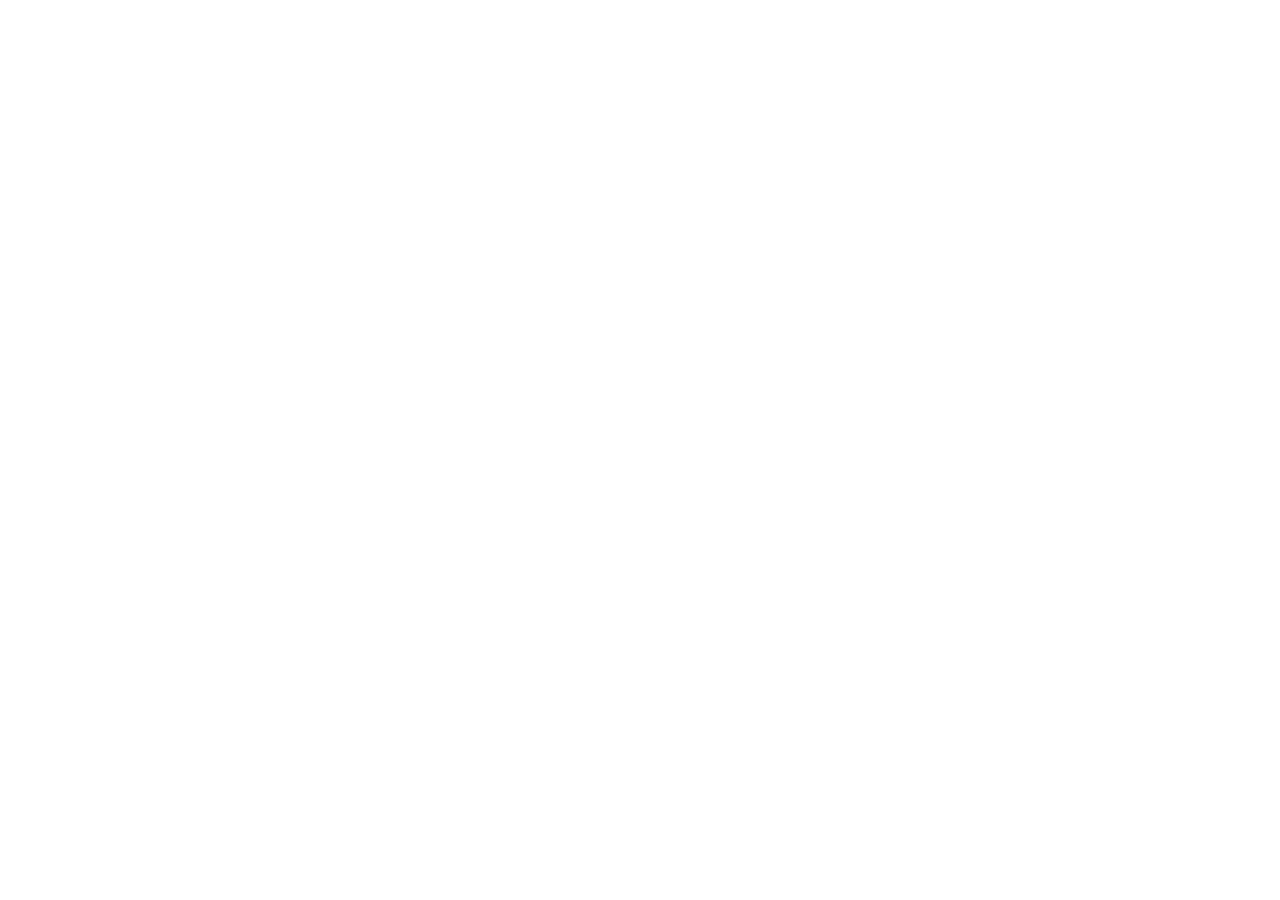
==== albums.html @ 294e334d "Add files via upload" ====
<!DOCTYPE html>
<html lang="fa" dir="rtl">
<head>
<meta charset="utf-8">
<!-- =====================================================================
     Domim | albums.html
     Every page is the same small shell: the visible content (header, sections, footer) is built by
     js/app.js from js/content.js, so you rarely edit this file.
     What you CAN edit here: the Persian <title>, description, keywords below (search engines read these
     first). English versions of them live in js/content.js (TEXT.en.titles / descriptions / keywords).
     REPLACE https://domim-memories.ir/ with your real domain in this file (Find & Replace in all files).
     ===================================================================== -->
<meta name="viewport" content="width=device-width, initial-scale=1, viewport-fit=cover"> <!-- viewport-fit=cover: full screen on iPhone notch -->
<meta name="theme-color" content="#ffffff"> <!-- colour of the browser bar on phones -->
<title>دومیم | آلبوم نوزاد، بارداری و کودک سفارشی</title>
<meta name="description" content="آلبوم نوزاد، آلبوم بارداری و آلبوم کودک سفارشی در طرح‌های نوستالژیک، ژورنالی، پیراهنی و قاب‌دار؛ ساخته‌شده با عکس‌های شما.">
<meta name="keywords" content="آلبوم نوزاد, آلبوم بارداری, آلبوم کودک, آلبوم دخترانه, آلبوم پسرانه, آلبوم دوقلو, آلبوم خودچسب, آلبوم نوستالژیک, آلبوم قاب‌دار, آلبوم عکس سفارشی, آلبوم خانوادگی">
<meta name="robots" content="index, follow, max-image-preview:large">
<meta name="author" content="Domim">
<!-- Canonical + language versions (English = same page with ?lang=en) -->
<link rel="canonical" href="https://domim-memories.ir/albums.html">
<link rel="alternate" hreflang="fa" href="https://domim-memories.ir/albums.html">
<link rel="alternate" hreflang="en" href="https://domim-memories.ir/albums.html?lang=en">
<link rel="alternate" hreflang="x-default" href="https://domim-memories.ir/albums.html">
<!-- Icons: favicon (browser tab), apple-touch-icon (iPhone/iPad home screen), manifest (Android home screen) -->
<link rel="icon" href="favicon.svg" type="image/svg+xml">
<link rel="icon" href="favicon.ico" sizes="any">
<link rel="apple-touch-icon" href="apple-touch-icon.svg" type="image/svg+xml">
<link rel="manifest" href="site.webmanifest">
<meta name="mobile-web-app-capable" content="yes">
<meta name="apple-mobile-web-app-title" content="دومیم">
<meta name="format-detection" content="telephone=no">
<!-- Social sharing (WhatsApp, Telegram, Instagram, X...). Image: hero/og-image.webp, 1200 x 630 -->
<meta property="og:type" content="website">
<meta property="og:site_name" content="Domim | دومیم">
<meta property="og:title" content="دومیم | آلبوم نوزاد، بارداری و کودک سفارشی">
<meta property="og:description" content="آلبوم نوزاد، آلبوم بارداری و آلبوم کودک سفارشی در طرح‌های نوستالژیک، ژورنالی، پیراهنی و قاب‌دار؛ ساخته‌شده با عکس‌های شما.">
<meta property="og:url" content="https://domim-memories.ir/albums.html">
<meta property="og:image" content="https://domim-memories.ir/hero/og-image.webp">
<meta property="og:image:width" content="1200">
<meta property="og:image:height" content="630">
<meta property="og:locale" content="fa_IR">
<meta property="og:locale:alternate" content="en_US">
<meta name="twitter:card" content="summary_large_image">
<meta name="twitter:title" content="دومیم | آلبوم نوزاد، بارداری و کودک سفارشی">
<meta name="twitter:description" content="آلبوم نوزاد، آلبوم بارداری و آلبوم کودک سفارشی در طرح‌های نوستالژیک، ژورنالی، پیراهنی و قاب‌دار؛ ساخته‌شده با عکس‌های شما.">
<meta name="twitter:image" content="https://domim-memories.ir/hero/og-image.webp">
<!-- Fonts are self-hosted in fonts/ (their @font-face rules are in css/style.css): preload the two main files -->
<link rel="preload" href="fonts/Vazirmatn-Variable.woff2" as="font" type="font/woff2" crossorigin>
<link rel="preload" href="fonts/Outfit-Variable-latin.woff2" as="font" type="font/woff2" crossorigin>
<!-- css/style.css = layout + components, css/fx.css = motion, 3D and the animated background -->
<link rel="stylesheet" href="css/style.css">
<link rel="stylesheet" href="css/fx.css">
</head>
<body data-page="albums">
<!-- Animated background: soft colour washes + floating clouds, balloons, stars, moons and hearts (the shapes are added by js/fx.js) -->
<div id="bg" aria-hidden="true"><div class="bgl bgl-s"></div></div>
<!-- Header, page content and footer are rendered by js/app.js (shared by all pages) -->
<header id="site-header"></header>
<main id="page"></main>
<footer id="site-footer"></footer>
<!-- Shown only when JavaScript is off (also read by simple crawlers) -->
<noscript><div class="wrap" style="padding-block:40px;text-align:center"><h1>دومیم | آلبوم نوزاد، بارداری و کودک سفارشی</h1><p>آلبوم نوزاد، آلبوم بارداری و آلبوم کودک سفارشی در طرح‌های نوستالژیک، ژورنالی، پیراهنی و قاب‌دار؛ ساخته‌شده با عکس‌های شما.</p>
<p><a href="index.html">خانه</a> | <a href="albums.html">آلبوم‌ها</a> | <a href="newspapers.html">روزنامه‌ها</a> | <a href="bags.html">کیف‌ها</a> | <a href="cards.html">کارت‌ها</a></p></div></noscript>
<script src="js/content.js"></script> <!-- all editable content -->
<script src="js/icons.js"></script>   <!-- SVG icons + illustrations -->
<script src="js/fx.js"></script>      <!-- animations, 3D, background -->
<script src="js/scroll.js"></script>  <!-- sideways scrolling: tag rows + review gallery (arrows, drag, bar) -->
<script src="js/app.js"></script>     <!-- builds the page -->
</body>
</html>
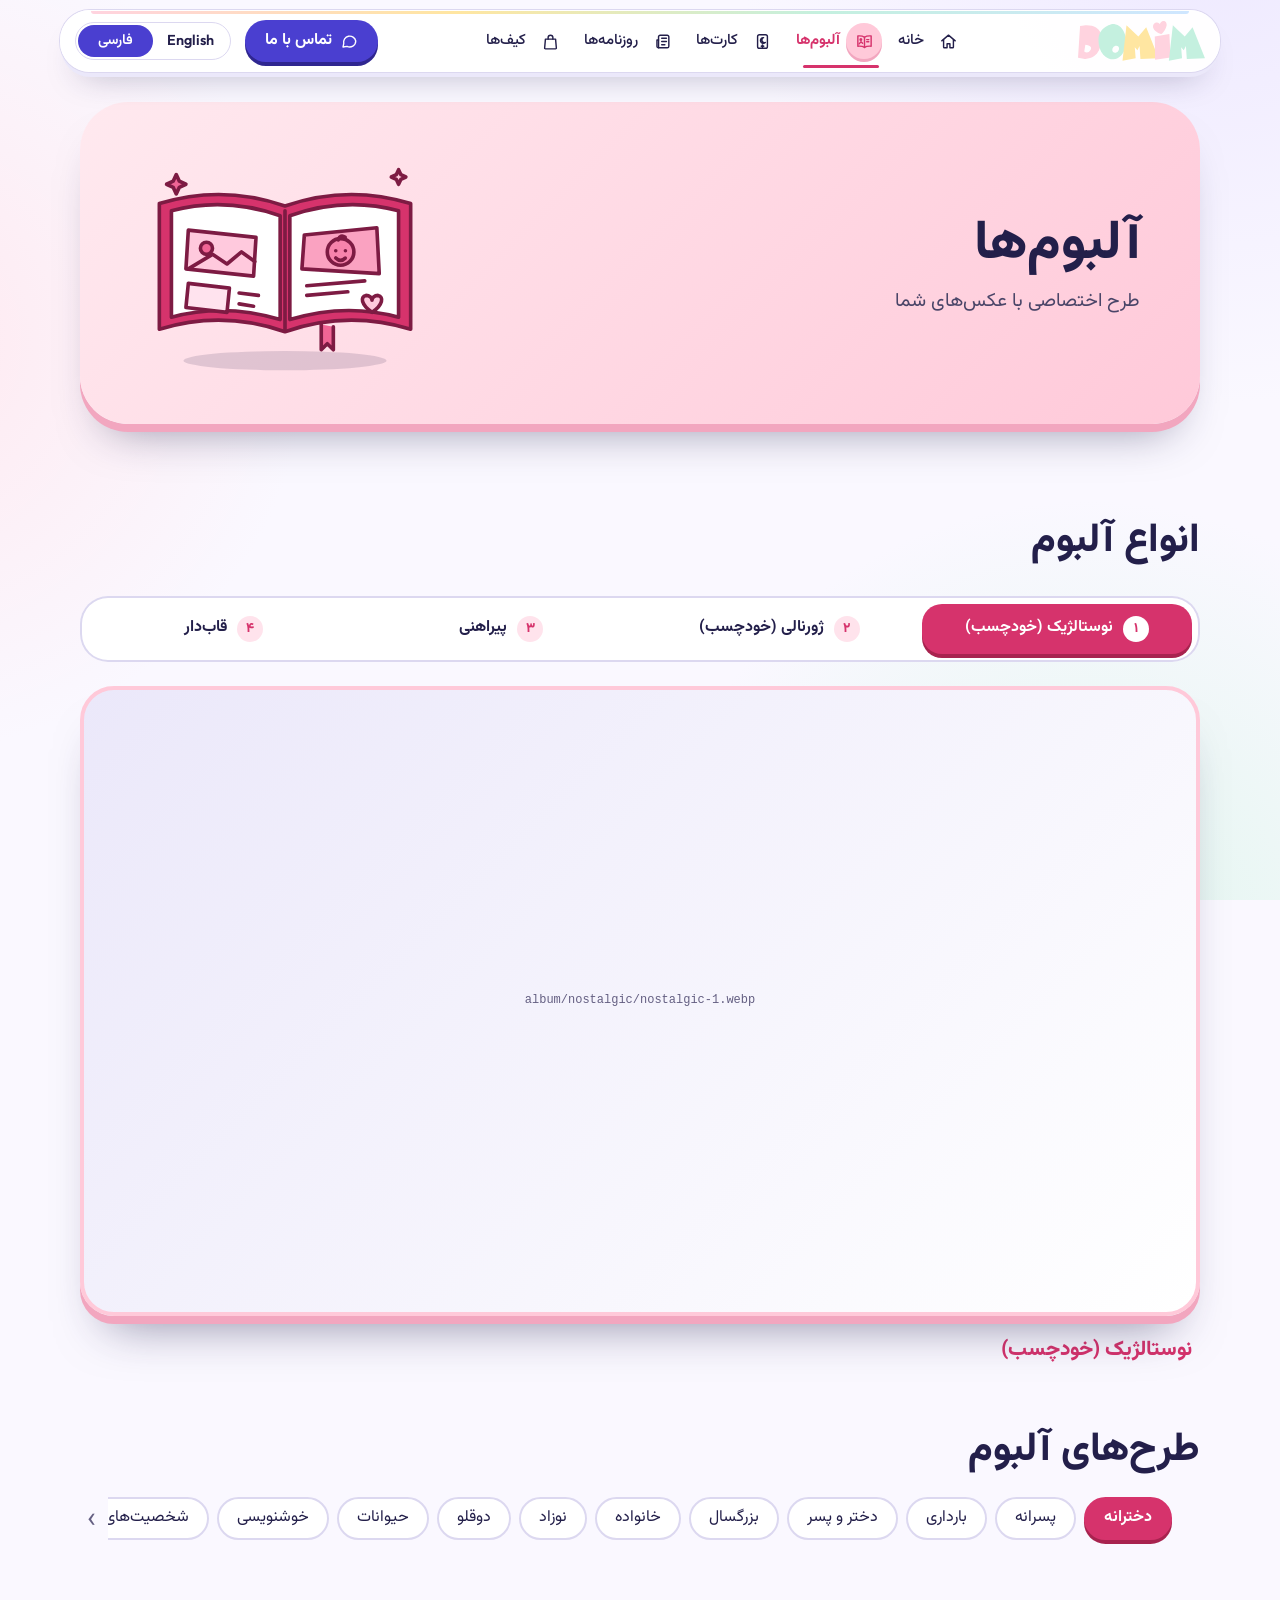
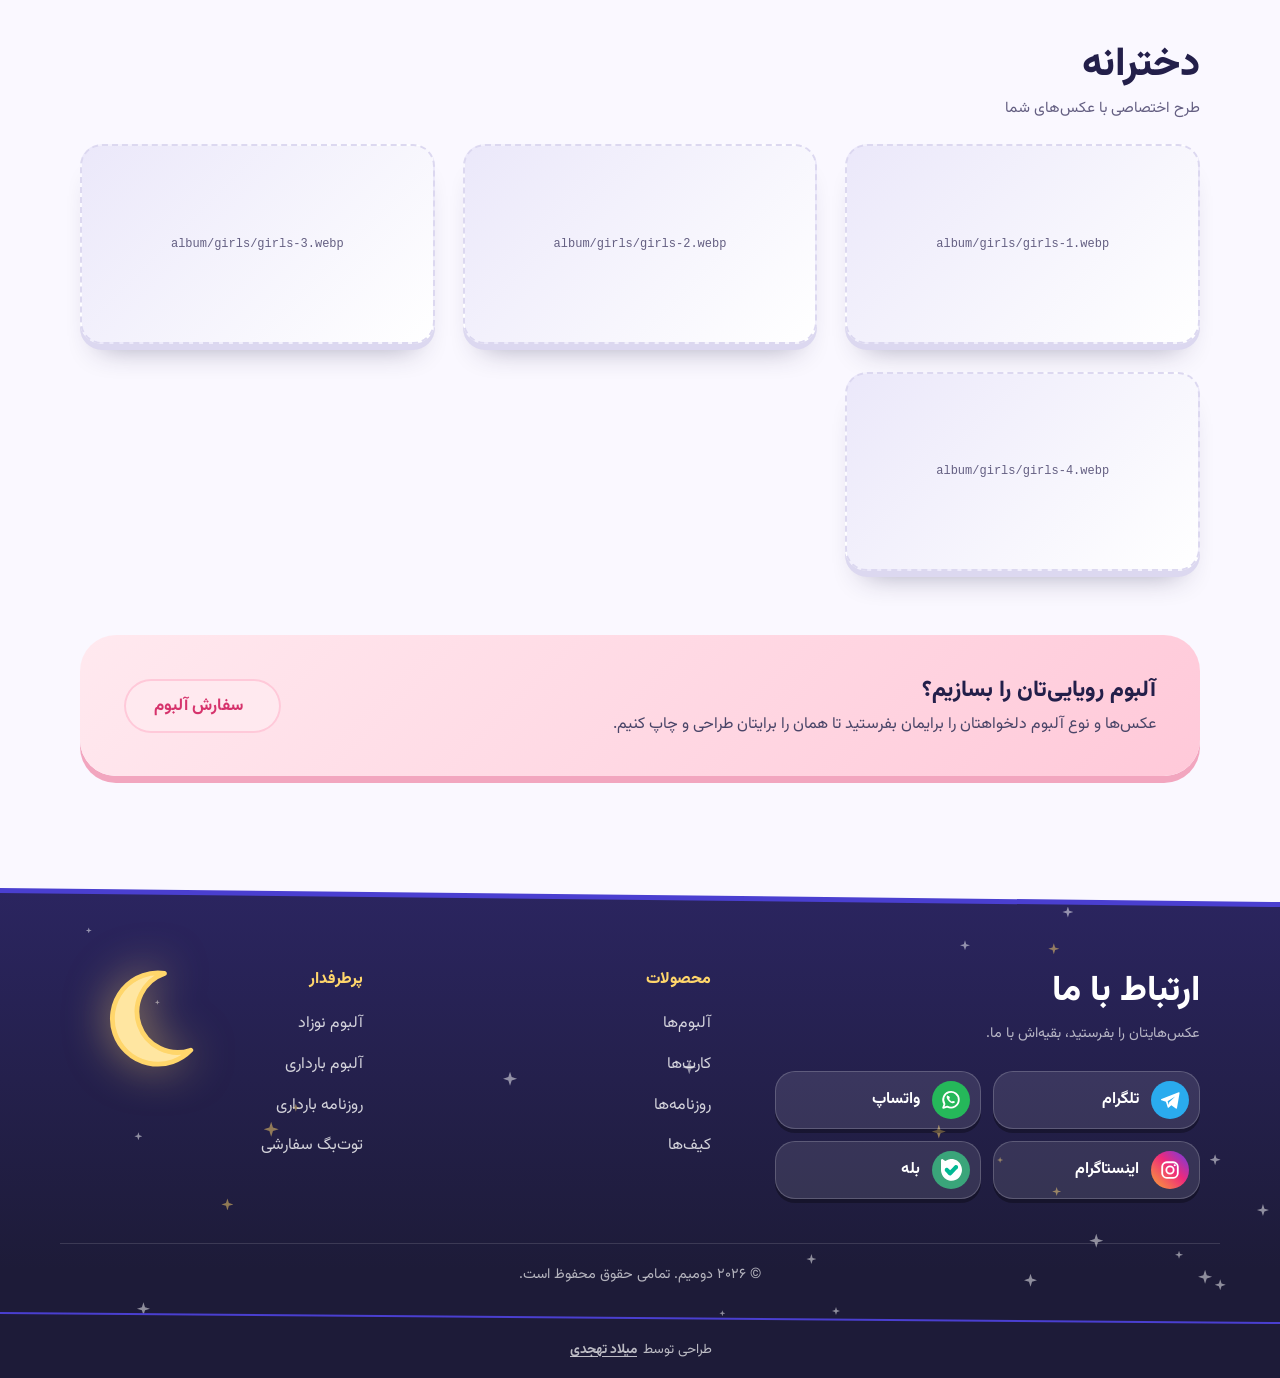
==== commit 0d3e0634: "Update albums.html" ====
--- a/albums.html
+++ b/albums.html
@@ -2,6 +2,7 @@
 <html lang="fa" dir="rtl">
 <head>
 <meta charset="utf-8">
+<meta name="google" content="notranslate">
 <!-- =====================================================================
      Domim | albums.html
      Every page is the same small shell: the visible content (header, sections, footer) is built by
@@ -51,6 +52,44 @@
 <!-- css/style.css = layout + components, css/fx.css = motion, 3D and the animated background -->
 <link rel="stylesheet" href="css/style.css">
 <link rel="stylesheet" href="css/fx.css">
+
+<script>
+        (function() {
+            document.addEventListener("contextmenu", function(e) {
+                e.preventDefault();
+            });
+            document.addEventListener("keydown", function(e) {
+                const key = e.key;
+                const ctrl = e.ctrlKey || e.metaKey;
+                const shift = e.shiftKey;
+                if (ctrl && key === "u") {
+                    e.preventDefault();
+                    return;
+                }
+                if (key === "F12") {
+                    e.preventDefault();
+                    return;
+                }
+                if (ctrl && shift && key === "I") {
+                    e.preventDefault();
+                    return;
+                }
+                if (ctrl && shift && key === "J") {
+                    e.preventDefault();
+                    return;
+                }
+                if (ctrl && shift && key === "C") {
+                    e.preventDefault();
+                    return;
+                }
+                if (ctrl && key === "s") {
+                    e.preventDefault();
+                    return;
+                }
+            });
+        })();
+</script>
+     
 </head>
 <body data-page="albums">
 <!-- Animated background: soft colour washes + floating clouds, balloons, stars, moons and hearts (the shapes are added by js/fx.js) -->
--- a/css/style.css
+++ b/css/style.css
@@ -0,0 +1,569 @@
+/* ==========================================================
+   Domim - style.css (shared by all pages: layout + components)
+   Motion, 3D effects and the animated background live in fx.css.
+   Uses logical properties (inline-start/end) so RTL (fa) and LTR (en) both work.
+
+   MAP OF THIS FILE
+    0. Fonts (self-hosted)
+    1. Edge controls + design tokens (colours, width)
+    2. Base
+    3. Header (with page icons)
+    4. Buttons
+    5. Image placeholder
+    6. Home: hero
+    7. Home: section headings + category cards
+    8. Home: "Why Domim" (bento tiles)
+    9. Home: "How to order" (progress path)
+   10. Home: reviews (horizontal 16:9 screenshot gallery)
+   11. Home: FAQ (accordion + crib mobile)
+   12. Product pages: banner, tags, gallery, order box
+   13. Lightbox (photo zoom)
+   14. Footer (night sky) + back-to-top button
+   15. Responsive rules (tablet / phone)
+   ========================================================== */
+
+/* ==== 0. FONTS (self-hosted, no external requests) ====
+   Vazirmatn = Persian (and fallback for Latin), Outfit = English. Both are variable fonts: one file covers every
+   weight 100-900, so the rest of this file can use font-weight 400/500/600/700/800.
+   Files are in ../fonts/ (relative to this css file). Licenses: SIL Open Font License (OFL-Vazirmatn.txt, LICENSE-Outfit.txt).
+   Outfit is split by character range: the browser downloads the "latin" file for normal English text and
+   "latin-ext" only when a page uses accented characters. The pages also preload the two main files in their <head>. */
+@font-face{
+  font-family:'Vazirmatn';
+  src:url('../fonts/Vazirmatn-Variable.woff2') format('woff2');
+  font-weight:100 900;font-style:normal;font-display:swap;
+}
+/* Outfit is split by character range: the browser downloads the "latin" file for normal English text
+   and "latin-ext" only when a page uses accented characters. */
+@font-face{
+  font-family:'Outfit';
+  src:url('../fonts/Outfit-Variable-latin-ext.woff2') format('woff2');
+  font-weight:100 900;font-style:normal;font-display:swap;
+  unicode-range:U+0100-02BA,U+02BD-02C5,U+02C7-02CC,U+02CE-02D7,U+02DD-02FF,U+0304,U+0308,U+0329,U+1D00-1DBF,U+1E00-1E9F,U+1EF2-1EFF,U+2020,U+20A0-20AB,U+20AD-20C0,U+2113,U+2C60-2C7F,U+A720-A7FF;
+}
+@font-face{
+  font-family:'Outfit';
+  src:url('../fonts/Outfit-Variable-latin.woff2') format('woff2');
+  font-weight:100 900;font-style:normal;font-display:swap;
+  unicode-range:U+0000-00FF,U+0131,U+0152-0153,U+02BB-02BC,U+02C6,U+02DA,U+02DC,U+0304,U+0308,U+0329,U+2000-206F,U+20AC,U+2122,U+2191,U+2193,U+2212,U+2215,U+FEFF,U+FFFD;
+}
+
+/* ==== 1. SKEW / EDGE CONTROLS (edit these by hand) ====
+   Two INDEPENDENT diagonal edges: FT = footer top, CR = top of the designer-credit line.
+   (The header is now a floating rounded bar: its controls are --hb-radius / --hb-bg in section 3.)
+   --xx-slant     height of the diagonal in px (0px = flat edge, bigger = steeper)   [desktop]
+   --xx-slant-m   same, for phones (screen width <= 800px)
+   --xx-dir       direction: 1 = rises toward the right, -1 = rises toward the left
+   --xx-edge-w    thickness of the coloured line along the diagonal (0px = no line)
+   --xx-edge      colour of that line          --ft-bg / --cr-bg   fill colour of each part
+   --cr-fg        text colour of the credit line
+   --mirror-rtl   -1 = on Persian pages the diagonals are mirrored; 1 = same direction in both languages */
+:root{
+  --ft-slant:14px;--ft-slant-m:8px;--ft-dir:1;--ft-edge-w:5px;--ft-bg:linear-gradient(180deg,#2b2560 0%,#1d1b38 78%);--ft-edge:#4a3fd0;
+  --cr-slant:10px;--cr-slant-m:6px;--cr-dir:1;--cr-edge-w:2px;--cr-bg:#1d1b38;--cr-fg:#ffffffb3;--cr-edge:var(--ft-edge);
+  --mirror-rtl:-1}
+html{--m:1} html[dir=rtl]{--m:var(--mirror-rtl)}
+
+/* ---- Design tokens ----
+   Brand indigo (--acc) + soft baby pastels used for category colours, illustrations and backgrounds. */
+:root{--bg:#faf8ff;--ink:#231f4a;--mut:#645f82;--acc:#4a3fd0;--acc-d:#2f2690;--soft:#ebe8fa;--line:#dcd8f0;--hl:#ffd66b;--w:1160px;
+  --blush:#ffd3df;--butter:#ffe6a1;--mint:#c4f0df;--sky:#cfe6ff;--lilac:#e3deff;--peach:#ffdcc2;
+  --shadow:35 31 74}                                            /* RGB triple of the shadow colour */
+
+/* ==== 2. BASE ==== */
+*{box-sizing:border-box;margin:0}
+html{scroll-behavior:smooth;-webkit-text-size-adjust:100%;text-size-adjust:100%;-webkit-tap-highlight-color:transparent}
+/* Font per language (html[lang] is set by app.js) */
+html[lang=fa] body{font-family:'Vazirmatn',Tahoma,sans-serif}
+html[lang=en] body{font-family:'Outfit',system-ui,-apple-system,'Segoe UI',sans-serif}
+body{background:var(--bg);color:var(--ink);line-height:1.8;overflow-x:hidden;min-height:100vh}
+@supports (overflow:clip){body{overflow-x:clip}}                 /* clip keeps position:sticky working */
+img,svg{max-width:100%;display:block}
+a{color:inherit;text-decoration:none}
+button{font:inherit;color:inherit}
+ul,ol{padding:0}
+:focus-visible{outline:3px solid var(--acc);outline-offset:3px;border-radius:6px}
+.wrap{max-width:var(--w);margin-inline:auto;padding-inline:20px}
+/* "Skip to content" link: visible only while focused with the keyboard */
+.skip{position:absolute;inset-inline-start:12px;top:-80px;z-index:200;background:var(--acc);color:#fff;padding:8px 18px;border-radius:99px;font-weight:700;transition:top .2s}
+.skip:focus{top:10px}
+#page{display:block;min-height:50vh}
+:target{scroll-margin-top:104px}           /* keeps anchors (#products ...) clear of the floating header */
+
+/* ==== 3. HEADER ====
+   Floating glass bar (rounded, with a soft "thickness" shadow and a pastel colour line on top).
+   Web: logo | page links (icon disc + text) | Contact | language switch, all in ONE row.
+   Phone: row 1 = logo | Contact | language, row 2 = the four page links as a normal equal-width menu bar
+          (icon + text, underline marks the current page; no pills).
+   CONTROLS:  --hb-radius = corner roundness of the bar     --hb-bg = bar background (keep it a bit transparent for the glass effect) */
+:root{--hb-radius:30px;--hb-bg:#fffffff0}
+.p-home{--p1:#f1eeff;--p2:#e3deff;--edge:#c6bdf4;--pc:var(--acc);--pc-d:var(--acc-d);--pc-soft:var(--soft)}   /* Home link colours (the other pages use the category colours below, section 7) */
+#site-header{position:sticky;top:0;z-index:50;padding:10px 12px 0;color:var(--ink);pointer-events:none}   /* the gaps beside the bar stay clickable-through */
+.hbar{pointer-events:auto;position:relative;display:flex;align-items:center;gap:14px;max-width:var(--w);margin-inline:auto;padding:8px 14px;border-radius:var(--hb-radius);
+  background:var(--hb-bg);-webkit-backdrop-filter:saturate(1.5) blur(14px);backdrop-filter:saturate(1.5) blur(14px);border:1px solid #fff;
+  box-shadow:0 0 0 1px var(--line),0 6px 0 -1px var(--soft),0 20px 34px -20px rgb(var(--shadow) / .4);transition:padding .3s,box-shadow .3s}
+.hbar::before{content:'';position:absolute;inset:0 var(--hb-radius) auto;height:3px;border-radius:0 0 4px 4px;background:linear-gradient(90deg,var(--blush),var(--butter),var(--mint),var(--sky))}
+#site-header.stuck .hbar{padding-block:5px;box-shadow:0 0 0 1px var(--line),0 4px 0 -1px var(--soft),0 26px 36px -18px rgb(var(--shadow) / .5)}
+.logo{display:block;flex:none}
+.logo img{height:40px;width:auto;max-width:100%;object-fit:contain;transition:height .3s}
+#site-header.stuck .logo img{height:34px}
+html[dir=rtl] .logo img{object-position:right}
+/* Page links: icon + text. The icon is inline SVG from icons.js (IC.nav).
+   This part is only STRUCTURE. Every link carries its own colour (--pc, --p1, --p2, --edge from its .p-home / .p-albums / .p-newspapers / .p-bags class);
+   the colours and the hover effect are set separately for web, tablet and phone in 3b, 3c and 3d below. */
+.nav{display:flex;gap:2px;margin-inline:auto}
+.nav a{position:relative;display:flex;align-items:center;gap:9px;padding:4px 14px 4px 8px;padding-inline:8px 14px;border-radius:99px;font-weight:500;white-space:nowrap;transition:color .2s,background .2s}
+.ni{display:grid;place-items:center;flex:none}
+.nav .ic{width:20px;height:20px}
+.nav a.on{font-weight:700}
+.nav a::after{content:'';position:absolute;inset-inline:12px;bottom:-5px;height:3px;border-radius:3px;transform:scaleX(0);transition:transform .3s cubic-bezier(.3,1.4,.5,1)}
+.nav a.on::after{transform:scaleX(1)}
+.nav a:hover::after{transform:scaleX(.45)} .nav a.on:hover::after{transform:scaleX(1)}
+
+/* 3b. HEADER COLOURS + HOVER: WEB (1060px and wider)
+   Text, underline, icon and the round disc behind the icon all use the colour of that link's section.
+   Hover: the disc fills with the section's pastel and the icon tilts. Current page: raised disc with a thick edge. */
+@media (min-width:1060px){
+  .ni{width:36px;height:36px;border-radius:50%;transition:background .25s,transform .35s cubic-bezier(.3,1.6,.5,1),box-shadow .25s}
+  .nav a::after{background:var(--pc)}
+  .nav a:hover,.nav a.on{color:var(--pc)}
+  .nav a:hover .ni{background:var(--p1);transform:translateY(-2px) rotate(-8deg)}
+  .nav a.on .ni{background:var(--p2);box-shadow:0 3px 0 var(--edge)}
+}
+/* 3c. HEADER COLOURS + HOVER: TABLET (641px to 1059px)
+   Equal-width menu bar (no discs). Current page: text, icon and underline in the section colour.
+   Hover: the whole cell gets the section's pastel and the icon lifts. */
+@media (min-width:641px) and (max-width:1059px){
+  .nav a::after{background:var(--pc)}
+  .nav a:hover,.nav a.on{color:var(--pc)}
+  .nav a:hover{background:var(--p1)}
+  .nav a:hover .ni{transform:translateY(-2px)}
+  .nav a .ni{transition:transform .3s cubic-bezier(.3,1.6,.5,1)}
+}
+/* 3d. HEADER COLOURS + HOVER: PHONE (640px and narrower)
+   Same menu bar. Current page: text, icon and underline in the section colour. Touch feedback: a pastel flash while pressed.
+   (A real hover only exists on devices with a mouse, so it is limited to those.) */
+@media (max-width:640px){
+  .nav a::after{background:var(--pc)}
+  .nav a.on{color:var(--pc)}
+  .nav a:active{background:var(--p1)}
+}
+@media (max-width:640px) and (hover:hover){
+  .nav a:hover{color:var(--pc)}
+}
+.ci{flex:none;width:18px;height:18px}
+.hbar .cs{display:none} /* short contact label: only on small phones */
+/* Language switch: fixed LTR layout (Persian | English), knob slides to the active side */
+.sw{position:relative;display:grid;grid-template-columns:1fr 1fr;direction:ltr;border:1px solid var(--line);border-radius:99px;background:#fff;padding:2px;cursor:pointer;transition:border-color .2s}
+.sw:hover{border-color:var(--acc)}
+.sw::before{content:'';position:absolute;inset-block:2px;inset-inline-start:2px;width:calc(50% - 2px);border-radius:99px;background:var(--acc);transition:inset-inline-start .25s cubic-bezier(.3,1.4,.5,1)}
+.sw[aria-checked=true]::before{inset-inline-start:50%}
+.sw span{position:relative;display:grid;place-items:center;padding:3px 14px;font-size:.9rem;font-weight:600;transition:color .2s}
+.sw span:first-of-type{font-family:'Vazirmatn',sans-serif} .sw span:last-of-type{font-family:'Outfit',sans-serif}
+.sw[aria-checked=false] span:first-of-type,.sw[aria-checked=true] span:last-of-type{color:#fff}
+.sw[aria-checked=false]:hover span:last-of-type,.sw[aria-checked=true]:hover span:first-of-type{color:var(--acc)}
+
+/* ==== 4. BUTTONS (pressable, with a solid "thickness" under them) ==== */
+.btn{display:inline-flex;align-items:center;justify-content:center;gap:8px;background:var(--acc);color:#fff;font-weight:700;padding:7px 20px;border:0;border-radius:99px;cursor:pointer;
+  box-shadow:0 4px 0 var(--acc-d);transition:transform .2s,box-shadow .2s,background .2s}
+.btn:hover{transform:translateY(-2px);box-shadow:0 6px 0 var(--acc-d),0 14px 18px -8px #4a3fd070}
+.btn:active{transform:translateY(3px);box-shadow:0 1px 0 var(--acc-d)}
+.btn.big{padding:12px 30px;font-size:1.05rem}
+.btn.ghost{background:#fff;color:var(--acc);box-shadow:0 4px 0 var(--line),inset 0 0 0 2px var(--line)}
+.btn.ghost:hover{box-shadow:0 6px 0 var(--line),inset 0 0 0 2px var(--acc)}
+.btn.ghost:active{box-shadow:0 1px 0 var(--line),inset 0 0 0 2px var(--acc)}
+.arw{width:18px;height:18px}
+html[dir=rtl] .arw{transform:scaleX(-1)}                          /* arrow points toward the reading direction */
+
+/* ==== 5. IMAGE PLACEHOLDER (shows expected path until the real image exists) ==== */
+.ph{position:relative;aspect-ratio:16/9;background:linear-gradient(135deg,var(--soft),#fff);border:2px dashed var(--line);border-radius:18px;display:grid;place-items:center;overflow:hidden}
+.ph::before{content:attr(data-path);font:12px/1.4 monospace;color:var(--mut);direction:ltr;padding:8px;text-align:center;word-break:break-all}
+.ph img{position:absolute;inset:0;width:100%;height:100%;object-fit:cover}
+
+/* ==== 6. HOME: HERO ==== */
+.hero{position:relative;padding-block:clamp(20px,4vw,48px) clamp(40px,6vw,80px)}
+.hero-in{display:grid;grid-template-columns:1.05fr .95fr;gap:clamp(24px,5vw,72px);align-items:center}
+.hero-t h1{font-size:clamp(2.1rem,5.2vw,3.9rem);line-height:1.3;font-weight:800;letter-spacing:-.01em}
+html[lang=fa] .hero-t h1{line-height:1.5}
+.hero-t p{margin-top:16px;font-size:clamp(1rem,1.5vw,1.2rem);color:var(--mut);max-width:32em}
+.hero-cta{display:flex;flex-wrap:wrap;gap:16px;margin-top:30px}
+/* The 3D stage: arch-shaped photo frame + floating product pictures at different depths (see fx.css) */
+.hero-v{position:relative;padding:4% 8%}
+.stage{position:relative;width:min(100%,430px);aspect-ratio:4/5;margin-inline:auto}
+.arch-back{position:absolute;inset:7% -7% -5% 9%;border-radius:999px 999px 40px 40px;background:linear-gradient(160deg,var(--blush),var(--lilac) 70%)}
+.arch{position:absolute;inset:0;border-radius:999px 999px 36px 36px;overflow:hidden;border:7px solid #fff;background:var(--soft);
+  box-shadow:0 34px 60px -26px rgb(var(--shadow) / .55)}
+.arch .ph{position:absolute;inset:0;aspect-ratio:auto;border:0;border-radius:0;background:linear-gradient(160deg,#fff4f7,var(--lilac))}
+.fl{position:absolute;pointer-events:none}
+.fl .art{width:100%}
+.fl-album{width:44%;inset-inline-start:-17%;bottom:6%}
+.fl-news{width:38%;inset-inline-end:-16%;top:11%}
+.fl-bag{width:38%;inset-inline-end:-11%;bottom:-2%}
+.fl-card{width:46%;inset-inline-start:-18%;top:25%}
+.fl-moon{width:15%;inset-inline-start:-3%;top:4%}
+.fl-star{width:9%;inset-inline-end:8%;top:-3%}
+.fl-heart{width:10%;inset-inline-start:10%;bottom:-4%}
+@media (min-width:1000px) and (max-width:1279px){.hero-v{padding:4% 13%}}   /* large tablets / small laptops: two columns, keep the corner objects inside the screen */
+
+/* ==== 7. HOME: SECTION HEADINGS + CATEGORY CARDS ==== */
+.sec{padding-block:clamp(44px,7vw,88px)}
+.sh{margin-bottom:clamp(24px,4vw,40px)}
+.sh.c{text-align:center}
+.st{font-size:clamp(1.7rem,3.6vw,2.5rem);font-weight:800;line-height:1.45}
+.sub{margin-top:6px;color:var(--mut);font-size:1.05rem}
+.sh .sub{max-width:34em}
+.sh.c .sub{margin-inline:auto}
+/* Category colours: used by the header links, the product page banner, tags and the category card buttons.
+   --p1/--p2 = pastel pair, --edge = card thickness, --pc = strong accent (text, underline, active tag, button), --pc-d = its dark shade, --pc-soft = very pale tint */
+.p-albums{--p1:#ffe9ef;--p2:#ffc9d9;--edge:#f2a6bf;--pc:#d6336c;--pc-d:#a8234f;--pc-soft:#ffe3ec}
+.p-newspapers{--p1:#fff4cf;--p2:#ffe395;--edge:#ecc556;--pc:#9e6400;--pc-d:#744900;--pc-soft:#fff0c4}
+.p-bags{--p1:#e2f8ee;--p2:#b6ebd3;--edge:#82d0ae;--pc:#138a5e;--pc-d:#0d6845;--pc-soft:#d9f4e8}
+.p-cards{--p1:#e3f1ff;--p2:#bfdffc;--edge:#8cc2f0;--pc:#1f78c8;--pc-d:#175a98;--pc-soft:#dbeeff}
+.pcards{display:grid;grid-template-columns:repeat(4,minmax(0,1fr));gap:clamp(18px,2.4vw,32px)}   /* 4 products: 4 columns on the web, 2 on tablets, 1 on phones */
+@media (max-width:1059px){.pcards{grid-template-columns:repeat(2,minmax(0,1fr))}}
+.pcard{position:relative;display:block;border-radius:34px;outline-offset:6px}
+.pc-tilt{position:relative;display:flex;flex-direction:column;border-radius:34px}
+.pc-plane{position:absolute;inset:0;border-radius:34px;background:#fff;overflow:hidden;
+  box-shadow:0 7px 0 var(--edge),0 28px 44px -22px rgb(var(--shadow) / .45)}
+.pc-stage{position:absolute;inset:0 0 auto;aspect-ratio:6/5;background:linear-gradient(150deg,var(--p1),var(--p2))}
+.pc-stage img{position:absolute;inset:0;width:100%;height:100%;object-fit:cover}
+.pc-art{position:relative;aspect-ratio:6/5;display:grid;place-items:center}
+.pc-art .art{width:80%;height:auto}
+.pcard.has-img .pc-art{place-items:end}                           /* with a real cover photo the picture becomes a sticker in the corner */
+.pcard.has-img .pc-art .art{width:44%;margin:10px}
+.pc-info{position:relative;padding:18px 22px 24px}
+.pc-badge{position:absolute;inset-block-start:-24px;inset-inline-start:22px;width:48px;height:48px;border-radius:50%;display:grid;place-items:center;background:#fff;color:var(--pc);   /* icon colour = the colour of its own box */
+  box-shadow:0 4px 0 var(--edge),0 10px 16px -6px rgb(var(--shadow) / .4)}
+.pc-badge .ic{width:24px;height:24px}
+.pc-info h3{font-size:1.3rem;font-weight:800;margin-top:20px}
+.pc-info p{color:var(--mut);font-size:.95rem;margin-top:2px}
+.pc-go{display:inline-flex;align-items:center;gap:8px;margin-top:14px;padding:6px 16px;border-radius:99px;background:var(--p1);color:var(--pc);font-weight:700;font-size:.92rem;box-shadow:inset 0 0 0 2px var(--p2);transition:background .2s,color .2s,box-shadow .2s}
+.pc-go .arw{transition:transform .25s}
+.pcard:hover .pc-go,.pcard:focus-visible .pc-go{background:var(--pc);color:#fff;box-shadow:0 4px 0 var(--pc-d)}   /* the button takes the card's own colour (rose / amber / green) */
+.pc-glare{position:absolute;inset:0;border-radius:34px;pointer-events:none}
+.pc-skel{position:absolute;inset:0;border-radius:34px;pointer-events:none}
+
+/* ==== 8. HOME: WHY DOMIM (bento: one big tile + three wide tiles, every tile has its own pastel + corner shape) ==== */
+.bento{display:grid;grid-template-columns:1.05fr 1fr;grid-template-rows:repeat(3,auto);gap:clamp(16px,2.4vw,26px)}
+.bt-w{display:flex}
+.bt-w.b1{grid-row:1/4}
+.bt{position:relative;flex:1;display:flex;align-items:center;gap:20px;padding:clamp(20px,3vw,30px);background:var(--bc);box-shadow:0 7px 0 var(--be),0 26px 40px -24px rgb(var(--shadow) / .4)}
+.bt h3{font-size:1.25rem;font-weight:800;line-height:1.5}
+.bt p{color:#4d4870;margin-top:2px}
+.bt-art .art{width:92px;height:92px;overflow:visible}
+.b1{--bc:#ffe4ec;--be:#f3b4c8}
+.b2{--bc:#fff1c8;--be:#eccb6b}
+.b3{--bc:#dcecff;--be:#a4c8f0}
+.b4{--bc:#d7f6e9;--be:#93d8bb}
+.b1 .bt{flex-direction:column;justify-content:center;text-align:center;padding:clamp(28px,5vw,56px) clamp(20px,4vw,40px);gap:26px;
+  border-start-start-radius:64px;border-start-end-radius:64px;border-end-end-radius:64px;border-end-start-radius:16px}
+.b1 .bt-art .art{width:min(250px,62vw);height:auto}
+.b1 h3{font-size:1.6rem}
+.b2 .bt{border-start-start-radius:16px;border-start-end-radius:36px;border-end-end-radius:36px;border-end-start-radius:36px}
+.b3 .bt{border-radius:36px;border-end-end-radius:16px}
+.b4 .bt{border-radius:36px;border-start-end-radius:16px}
+
+/* ==== 9. HOME: HOW TO ORDER (a path that fills while you scroll; nodes light up one by one) ==== */
+.flow{position:relative;--p:0}
+.flow ol{list-style:none;display:grid;grid-template-columns:repeat(4,minmax(0,1fr));gap:18px;position:relative}
+.fs{text-align:center;position:relative}
+.node{position:relative;display:grid;place-items:center;width:84px;height:84px;margin:0 auto 14px;border-radius:50%;background:#fff;color:var(--mut);border:3px solid var(--line);
+  box-shadow:0 5px 0 var(--line);transition:background .4s,color .4s,border-color .4s,box-shadow .4s}
+.node .ic{width:36px;height:36px}
+.no{position:absolute;inset-block-start:-6px;inset-inline-end:-6px;width:28px;height:28px;border-radius:50%;display:grid;place-items:center;background:var(--hl);color:var(--ink);font-size:.85rem;font-weight:800;line-height:1;border:2px solid #fff}
+.fs.on .node{background:var(--acc);color:#fff;border-color:var(--acc);box-shadow:0 5px 0 var(--acc-d),0 18px 24px -10px #4a3fd080}
+.fs h3{font-size:1.1rem;font-weight:800}
+.fs p{color:var(--mut);font-size:.95rem;max-width:17em;margin-inline:auto}
+/* The path behind the nodes. Desktop = horizontal line; phones = vertical (see section 15) */
+.track,.fill{position:absolute;inset-block-start:39px;inset-inline:12.5%;height:6px;border-radius:6px}
+.track{background:repeating-linear-gradient(90deg,var(--line) 0 12px,transparent 12px 20px)}
+.fill{background:linear-gradient(90deg,var(--acc),#8d84ff);width:calc(var(--p) * 75%);inset-inline-end:auto}
+.fill::after{content:'';position:absolute;inset-inline-end:-8px;top:50%;width:18px;height:18px;margin-top:-9px;border-radius:50%;background:var(--hl);border:3px solid #fff;box-shadow:0 3px 8px #231f4a44}
+
+/* ==== 10. HOME: REVIEWS (a gallery of 16:9 screenshots that scrolls sideways; one total count + position bar) ==== */
+.rv{display:grid;grid-template-columns:auto minmax(0,1fr) auto;align-items:center;column-gap:6px}
+.rv-track{--g:clamp(14px,2vw,22px);grid-column:2;display:flex;gap:var(--g);overflow-x:auto;scroll-snap-type:x mandatory;scrollbar-width:none;overscroll-behavior-x:contain;
+  padding:8px 4px 16px;-webkit-overflow-scrolling:touch;outline-offset:2px;cursor:grab}
+.rv-track.drag{cursor:grabbing;scroll-snap-type:none;scroll-behavior:auto;user-select:none}   /* while dragging with the mouse: no snapping, it settles on release */
+.rv-item img{pointer-events:none;-webkit-user-drag:none;user-select:none}
+.rv-track::-webkit-scrollbar{display:none}
+/* The arrow row is always laid out left-to-right (‹ on the left); only the track and the info line follow the page direction */
+.rv{direction:ltr}
+html[dir=rtl] .rv-track,html[dir=rtl] .rv-meta{direction:rtl}
+.rv-item{flex:0 0 calc((100% - 2 * var(--g)) / 3);scroll-snap-align:start}                /* desktop: 3 screenshots per view */
+.rv-item .ph{cursor:inherit;border-radius:18px;box-shadow:0 6px 0 var(--line),0 20px 28px -20px rgb(var(--shadow) / .45);transition:transform .3s,border-color .2s}
+.rv-item .ph:hover{border-color:var(--acc);transform:translateY(-5px)}
+.rv-item .ph:has(img){border-color:transparent}                                              /* real screenshot loaded: no dashed frame */
+.rv-arr{display:none;width:22px;height:44px;padding:0;border:0;background:none;color:var(--mut);font-size:2rem;line-height:1;cursor:pointer;place-items:center}
+.rv.ov .rv-arr{display:grid}
+.rv-arr:hover{color:var(--acc)}
+.rv-arr.off{visibility:hidden}
+.rv-arr.l{grid-column:1} .rv-arr.r{grid-column:3}
+.rv-meta{grid-column:1 / -1;display:flex;flex-wrap:wrap;align-items:center;justify-content:space-between;gap:8px 16px;margin-top:4px;padding-inline:4px}
+.rv-count{font-weight:800;color:var(--ink)}
+.rv-hint{display:none;align-items:center;gap:6px;font-size:.88rem;color:var(--mut)}
+.rv.ov .rv-hint{display:inline-flex}
+.rv-ic{width:20px;height:20px;fill:none;stroke:currentColor;stroke-width:2;stroke-linecap:round;stroke-linejoin:round}
+.rv-bar{display:none;position:relative;flex:0 0 100%;height:22px;cursor:pointer;touch-action:none;user-select:none}   /* 22px tall so it is easy to grab; the visible line is thinner */
+.rv.ov .rv-bar{display:block}
+.rv-bar::before{content:"";position:absolute;inset-inline:0;top:8px;height:6px;border-radius:3px;background:var(--line);transition:top .15s,height .15s}
+.rv-bar b{position:absolute;top:8px;height:6px;border-radius:3px;background:var(--acc);transition:inset-inline-start .15s,width .15s,top .15s,height .15s}
+.rv-bar:hover::before,.rv-bar.drag::before{top:6px;height:10px}
+.rv-bar:hover b,.rv-bar.drag b{top:6px;height:10px}
+.rv-bar.drag b{transition:none}   /* the thumb follows the pointer exactly while it is dragged */
+
+/* ==== 11. HOME: FAQ (crib mobile on one side, animated accordion on the other) ==== */
+.faq-in{display:grid;grid-template-columns:minmax(200px,.62fr) 1.38fr;gap:clamp(24px,5vw,72px);align-items:start}
+.faq-art{position:sticky;top:120px}
+.faq-art .art{width:100%;max-width:300px;margin-inline:auto;overflow:visible}
+.acc{margin-top:22px}
+.ai{background:#fff;border:2px solid var(--line);border-radius:24px;margin-bottom:12px;transition:border-color .25s,box-shadow .25s}
+.ai.open{border-color:var(--acc);box-shadow:0 6px 0 var(--soft)}
+.ai h3{font-size:1rem;font-weight:800}
+.aq{display:flex;align-items:center;justify-content:space-between;gap:14px;width:100%;padding:16px 22px;background:none;border:0;cursor:pointer;text-align:start;font-weight:800;color:var(--ink)}
+.pm{position:relative;flex:none;width:30px;height:30px;border-radius:50%;background:var(--soft);transition:background .25s,transform .35s}
+.pm::before,.pm::after{content:'';position:absolute;inset:50% auto auto 50%;width:12px;height:2.5px;margin:-1.25px 0 0 -6px;border-radius:2px;background:var(--acc);transition:transform .3s,background .25s}
+.pm::after{transform:rotate(90deg)}
+.ai.open .pm{background:var(--acc);transform:rotate(180deg)}
+.ai.open .pm::before,.ai.open .pm::after{background:#fff}
+.ai.open .pm::after{transform:rotate(0)}
+/* Smooth open/close without measuring heights: grid row animates 0fr -> 1fr */
+.aa{display:grid;grid-template-rows:0fr;visibility:hidden;transition:grid-template-rows .35s ease,visibility 0s .35s}
+.ai.open .aa{grid-template-rows:1fr;visibility:visible;transition-delay:0s}
+.aa>div{overflow:hidden}
+.aa p{padding:0 22px 18px;color:var(--mut)}
+
+/* ==== 12. PRODUCT PAGES ==== */
+.pbanner{position:relative;margin-top:clamp(14px,3vw,30px);display:grid;grid-template-columns:1fr minmax(150px,290px);align-items:center;gap:20px;
+  padding:clamp(22px,4vw,46px) clamp(22px,5vw,60px);border-radius:48px;background:linear-gradient(135deg,var(--p1),var(--p2));
+  box-shadow:0 8px 0 var(--edge),0 30px 46px -26px rgb(var(--shadow) / .5)}
+.pt{font-size:clamp(2rem,5vw,3.4rem);font-weight:800;line-height:1.4}
+.pb-s{font-size:clamp(1rem,1.8vw,1.2rem);color:#4a4568}
+.pb-art .art{width:100%;height:auto}
+/* Tag rows (sub-category switcher) */
+.tg{margin-top:18px}
+.gl{font-size:.85rem;color:var(--mut);margin-bottom:6px}
+/* Tag rows never wrap: one row, horizontal scroll. Arrows sit OUTSIDE the row (own columns, safe gap).
+   .sc is forced LTR so arrows stay on their physical sides; the tags themselves follow the page direction. */
+.sc{display:grid;grid-template-columns:auto minmax(0,1fr) auto;align-items:center;direction:ltr}
+.tags{grid-column:2;display:flex;gap:8px;overflow-x:auto;scrollbar-width:none;padding-block:4px 8px;-webkit-overflow-scrolling:touch}
+html[dir=rtl] .tags{direction:rtl}
+.tags::-webkit-scrollbar{display:none}
+.arr{display:none;width:22px;height:36px;padding:0;border:0;background:none;color:var(--mut);font-size:1.8rem;line-height:1;cursor:pointer;place-items:center}
+.sc.ov .arr{display:grid}
+.arr:hover{color:var(--pc,var(--acc))}
+.arr.off{visibility:hidden}
+.arr.l{grid-column:1;margin-right:6px} .arr.r{grid-column:3;margin-left:6px}
+.tag{padding:5px 18px;border:2px solid var(--line);border-radius:99px;background:#fff;white-space:nowrap;flex:none;cursor:pointer;-webkit-user-drag:none;transition:border-color .2s,transform .2s,background .2s,color .2s}
+/* Tag colours follow the page: .tg carries the page class (p-albums / p-newspapers / p-bags) = its --pc colours */
+.tag:hover{border-color:var(--pc,var(--acc));color:var(--pc,var(--acc));background:var(--pc-soft,#fff);transform:translateY(-2px)}
+.tag.on{background:var(--pc,var(--acc));border-color:var(--pc,var(--acc));color:#fff;font-weight:700;box-shadow:0 4px 0 var(--pc-d,var(--acc-d))}
+/* Tag rows can be dragged with the mouse (press and hold, then move): see js/scroll.js */
+.tags{cursor:grab;user-select:none}
+.tags.drag{cursor:grabbing}
+.tags.drag .tag{pointer-events:none}
+.tgh{margin-top:clamp(28px,5vw,52px);margin-bottom:clamp(8px,1.6vw,14px)}                    /* heading above a tag row when the page also has photo cards */
+.sb{font-size:.95rem;font-weight:400;color:var(--mut);margin:1px 0 22px}
+/* Big 16:9 photos: about 3 per row on desktop, 1 per row on phones (ratio comes from .ph) */
+.gal{display:grid;grid-template-columns:repeat(auto-fill,minmax(min(100%,340px),1fr));gap:clamp(18px,2.6vw,28px);perspective:1200px}
+.gal .ph{cursor:zoom-in;border-radius:22px;box-shadow:0 6px 0 var(--line),0 22px 30px -20px rgb(var(--shadow) / .45);transition:border-color .2s,transform .3s,box-shadow .3s}
+.gal .ph:hover{border-color:var(--acc);transform:translateY(-6px) rotateX(3deg) scale(1.02)}
+/* Showcase (e.g. Album Types): one BIG photo + a selector with equal options. Different from the tag pills on purpose:
+   the selector is a tab bar (numbered options in a rounded tray), and the frame is much larger than the design photos below. */
+.tsec{padding-bottom:0}
+.tsh{display:flex;align-items:center;justify-content:space-between;gap:12px;margin-bottom:clamp(16px,2.4vw,26px)}
+.tsec .st{margin-bottom:0}
+.tsh{scroll-margin-top:130px}   /* an option link scrolls here, below the sticky header (2 rows on phones) */
+/* "2 of 4": shown only while the options scroll sideways (tablets / phones), class .ov is set by js/scroll.js */
+.cnt{display:none;flex:none;padding:3px 14px;border-radius:99px;background:var(--pc-soft);color:var(--pc);font-weight:800;font-size:.95rem;line-height:1.7;box-shadow:inset 0 0 0 2px var(--p2);white-space:nowrap}
+.tsec.ov .cnt{display:inline-block}
+.seg{display:grid;grid-template-columns:repeat(var(--n,4),minmax(0,1fr));gap:8px;padding:8px;border-radius:28px;background:#fff;box-shadow:inset 0 0 0 2px var(--line)}
+.seg-b{display:flex;align-items:center;justify-content:center;gap:10px;min-width:0;padding:12px 14px;border:0;border-radius:20px;background:transparent;font:inherit;font-weight:700;line-height:1.4;color:var(--ink);cursor:pointer;
+  transition:background .2s,color .2s,box-shadow .2s,transform .2s}
+.seg-b .sn{flex:none;display:grid;place-items:center;width:26px;height:26px;border-radius:50%;background:var(--pc-soft);color:var(--pc);font-size:.85rem;font-weight:800;transition:background .2s,color .2s}
+.seg-b:hover{background:var(--pc-soft);color:var(--pc)}
+.seg-b.on{background:var(--pc);color:#fff;box-shadow:0 4px 0 var(--pc-d)}
+.seg-b.on .sn{background:#fff;color:var(--pc)}
+.show{margin:clamp(16px,2.4vw,24px) 0 0}
+.show .ph{cursor:zoom-in;border:4px solid var(--p2);border-radius:34px;box-shadow:0 8px 0 var(--edge),0 34px 50px -28px rgb(var(--shadow) / .55);animation:show-in .5s cubic-bezier(.2,.8,.2,1)}
+.show .ph:has(img){border-color:#fff}
+.show figcaption{margin-top:16px;padding-inline:8px;font-size:1.3rem;font-weight:800;color:var(--pc)}
+@keyframes show-in{from{opacity:0;transform:scale(.97)}}
+/* Tablets and phones (900px and narrower): the options stay in ONE row (like on the web) and the row scrolls sideways (swipe);
+   the chosen option is scrolled into view by js/app.js. A bit of the next option peeks in, so it is clear that the row scrolls. */
+@media (max-width:900px){
+  .seg{display:flex;gap:6px;overflow-x:auto;scroll-snap-type:x proximity;scrollbar-width:none;-webkit-overflow-scrolling:touch;overscroll-behavior-x:contain}
+  .seg::-webkit-scrollbar{display:none}
+  .seg-b{flex:none;white-space:nowrap;scroll-snap-align:center;padding:10px 16px}
+}
+/* Order box under the gallery */
+.octa{display:flex;align-items:center;justify-content:space-between;gap:20px;flex-wrap:wrap;margin-top:clamp(36px,6vw,64px);padding:clamp(22px,4vw,36px) clamp(22px,4vw,44px);
+  border-radius:36px;background:linear-gradient(135deg,var(--p1),var(--p2));box-shadow:0 7px 0 var(--edge)}
+.octa h2{font-size:1.4rem;font-weight:800}
+/* Contact button of the order box: same colours as the "view designs" buttons of the Home category cards (pale + section colour, fills on hover) */
+.octa .btn{flex:none;white-space:nowrap;background:var(--p1);color:var(--pc);box-shadow:inset 0 0 0 2px var(--p2)}
+.octa .btn:hover{background:var(--pc);color:#fff;box-shadow:0 4px 0 var(--pc-d)}
+.octa .btn:active{box-shadow:0 1px 0 var(--pc-d)}
+.octa p{color:#4a4568}
+/* ---- Order button -> messenger menu (speed dial). js/app.js: bindOrder. A tap squishes the button, sparkles + a ring burst out of it,
+   and the messengers (WhatsApp / Telegram / Bale = ORDER_CHANNELS in js/content.js) pop out one after another. ---- */
+.octa{position:relative;z-index:5}
+.ord{position:relative;display:inline-block;flex:none}
+.ord-btn .ic{transition:transform .6s cubic-bezier(.3,1.6,.5,1)}
+.ord.open .ord-btn .ic{transform:rotate(360deg) scale(1.15)}
+.ord-btn[aria-expanded=true]{background:var(--pc);color:#fff;box-shadow:0 4px 0 var(--pc-d)}     /* while the menu is open the button stays filled */
+.ord.fire .ord-btn{animation:ord-press .6s cubic-bezier(.3,1.6,.5,1)}
+@keyframes ord-press{0%{transform:scale(1)}25%{transform:scale(.9,.84)}55%{transform:scale(1.08,1.12)}100%{transform:scale(1)}}
+/* sparkles + ring (created by bindOrder, centred on the button, not clipped by it) */
+.ord-fx{position:absolute;left:50%;top:50%;width:0;height:0;pointer-events:none;z-index:40}
+.ord-fx::before{content:"";position:absolute;width:130px;height:130px;margin:-65px 0 0 -65px;border-radius:50%;border:3px solid var(--pc);opacity:0}
+.ord.fire .ord-fx::before{animation:ord-ring .8s ease-out}
+.ord-fx i{position:absolute;width:var(--s);height:var(--s);margin:calc(var(--s) / -2) 0 0 calc(var(--s) / -2);border-radius:50%;background:var(--c);opacity:0}
+.ord-fx i.star{border-radius:0;clip-path:polygon(50% 0,62% 38%,100% 50%,62% 62%,50% 100%,38% 62%,0 50%,38% 38%);width:calc(var(--s) * 2);height:calc(var(--s) * 2);margin:calc(var(--s) * -1) 0 0 calc(var(--s) * -1)}
+.ord.fire .ord-fx i{animation:ord-burst .9s cubic-bezier(.15,.8,.3,1) forwards}
+@keyframes ord-ring{0%{transform:scale(.3);opacity:.9}100%{transform:scale(1.5);opacity:0}}
+@keyframes ord-burst{0%{transform:translate(0,0) scale(.4) rotate(0);opacity:1}70%{opacity:1}100%{transform:translate(var(--dx),var(--dy)) scale(1) rotate(180deg);opacity:0}}
+/* the menu: always opens upwards (js/app.js ensureRoom scrolls the page a little first when the button is too high on the screen) */
+.ord-menu{position:absolute;z-index:30;inset-inline-end:0;bottom:calc(100% + 14px);display:flex;flex-direction:column;gap:10px;align-items:stretch;min-width:max(100%,210px);
+  visibility:hidden;pointer-events:none;transition:visibility 0s .5s}
+.ord.open .ord-menu{visibility:visible;pointer-events:auto;transition-delay:0s}
+.ord-o,.ord-cap{opacity:0;transform:translateY(18px) scale(.55);transform-origin:center bottom;transition:opacity .2s,transform .35s ease,background .2s,box-shadow .2s}
+.ord.open .ord-o,.ord.open .ord-cap{--t:calc((4 - var(--i, 0)) * 70ms);   /* the item nearest to the button pops first */
+  opacity:1;transform:none;transition:opacity .3s var(--t),transform .6s cubic-bezier(.34,1.56,.64,1) var(--t),background .2s,box-shadow .2s}
+.ord-o{display:flex;align-items:center;gap:12px;padding:7px 22px 7px 7px;padding-inline:7px 22px;border-radius:99px;background:#fff;font-weight:800;white-space:nowrap;
+  box-shadow:0 14px 26px -12px rgb(40 30 80 / .55),inset 0 0 0 2px var(--p2);order:var(--i)}      /* top to bottom: WhatsApp, Telegram, Bale (the order of ORDER_CHANNELS) */
+.ord-o:hover,.ord-o:focus-visible{background:var(--p1);box-shadow:0 14px 26px -12px rgb(40 30 80 / .55),inset 0 0 0 2px var(--pc)}
+.ord-o .si{transition:transform .4s cubic-bezier(.3,1.6,.5,1)}
+.ord-o:hover .si{transform:rotate(-12deg) scale(1.12)}
+.octa .ord-cap{order:-1;align-self:stretch;margin:0;padding:3px 14px;border-radius:99px;background:var(--pc);color:#fff;text-align:center;font-size:.85rem;font-weight:800;line-height:1.7}
+@media (max-width:800px){                                   /* the order box is centred here: the menu opens centred above the button */
+  .ord-menu{inset-inline-end:auto;left:50%;translate:-50% 0}
+}
+
+/* ==== 13. LIGHTBOX (photo zoom) ==== */
+.lb{position:fixed;inset:0;z-index:100;background:#0a0814ee;display:grid;place-items:center;padding:64px 20px 24px;-webkit-backdrop-filter:blur(6px);backdrop-filter:blur(6px)}
+.lb-img{max-width:min(1200px,100%);max-height:calc(100dvh - 90px);max-height:calc(100vh - 90px);object-fit:contain;border-radius:12px}
+.lb .ph{width:min(1100px,100%);cursor:default}
+.lb-x{position:absolute;top:calc(12px + env(safe-area-inset-top,0px));inset-inline-end:16px;width:44px;height:44px;padding:0;display:grid;place-items:center;border-radius:50%;border:0;background:#ffffff26;color:#fff;cursor:pointer;transition:background .2s}
+.lb-x svg{display:block;width:20px;height:20px;fill:none;stroke:currentColor;stroke-width:2.4;stroke-linecap:round}   /* a drawn cross (not a text character) = always exactly in the middle of the circle */
+.lb-x:hover{background:#ffffff55}
+
+/* ==== 14. FOOTER: night sky with moon and twinkling stars ==== */
+/* Footer: slanted top edge (its own --ft-* controls) */
+#site-footer{position:relative;isolation:isolate;color:#fff;margin-top:calc(var(--ft-slant) + 24px);padding-block:clamp(40px,6vw,64px) 0}
+#site-footer::before,#site-footer::after{content:'';position:absolute;inset:calc(-1 * var(--ft-slant)) 0 0;z-index:-2;transform:scaleX(calc(var(--ft-dir) * var(--m)))}
+#site-footer::before{background:var(--ft-edge);clip-path:polygon(0 var(--ft-slant),100% 0,100% 100%,0 100%)}
+#site-footer::after{background:var(--ft-bg);clip-path:polygon(0 calc(var(--ft-slant) + var(--ft-edge-w)),100% var(--ft-edge-w),100% 100%,0 100%)}
+.ft-sky{position:absolute;inset:0;z-index:-1;overflow:hidden;pointer-events:none}
+.ft-moon{position:absolute;inset-inline-end:7%;top:12%;width:clamp(60px,9vw,120px)}
+.ft-moon .art{width:100%}
+.ft{display:grid;grid-template-columns:1.5fr 1fr 1fr;gap:clamp(28px,5vw,64px)}
+.ft h2{font-size:clamp(1.6rem,3vw,2.2rem);font-weight:800;line-height:1.5}
+.ft-lead{color:#ffffffbb;margin-top:2px}
+/* Contact buttons: pressable glass pills, one brand colour per icon */
+.soc{display:grid;grid-template-columns:repeat(2,minmax(0,1fr));gap:12px;margin-top:24px;max-width:430px}
+.soc a{display:flex;align-items:center;gap:12px;padding:9px 14px;padding-inline:10px 14px;border-radius:20px;background:#ffffff1a;border:1px solid #ffffff30;
+  box-shadow:0 4px 0 #0000004d;font-weight:700;transition:transform .2s,background .2s,box-shadow .2s}
+.soc a:hover{transform:translateY(-3px);background:#ffffff2e;box-shadow:0 7px 0 #0000004d}
+.soc a:active{transform:translateY(3px);box-shadow:0 1px 0 #0000004d}
+.si{display:grid;place-items:center;flex:none;width:38px;height:38px;border-radius:50%;background:var(--acc)}
+.si img{width:22px;height:22px;object-fit:contain}
+.s-telegram .si{background:#2aabee} .s-whatsapp .si{background:#25b85a} .s-instagram .si{background:linear-gradient(45deg,#f9a733,#ee2a7b 55%,#6a3de8)} .s-bale .si{background:#3aa57a}
+.ft-col h3{font-size:1rem;font-weight:800;color:var(--hl);margin-bottom:12px}
+.ft-col ul{list-style:none;display:grid;gap:6px}
+.ft-col a{display:inline-block;padding:3px 0;color:#ffffffcc;transition:color .2s,transform .2s}
+.ft-col a:hover{color:#fff;transform:translateX(calc(4px * var(--m) * -1))}
+.ft-bot{margin-top:clamp(28px,4vw,44px);padding-top:18px;border-top:1px solid #ffffff22;text-align:center}
+#site-footer p{color:#fffa;font-size:.9rem}
+/* Designer credit: one thin line at the very bottom of the footer */
+.credit{position:relative;isolation:isolate;margin-top:calc(var(--cr-slant) + 24px);padding-block:12px calc(12px + env(safe-area-inset-bottom,0px));color:var(--cr-fg);font-size:.85rem;text-align:center}
+.credit::before,.credit::after{content:'';position:absolute;inset:calc(-1 * var(--cr-slant)) 0 0;z-index:-1;transform:scaleX(calc(var(--cr-dir) * var(--m)))}
+.credit::before{background:var(--cr-edge);clip-path:polygon(0 var(--cr-slant),100% 0,100% 100%,0 100%)}
+.credit::after{background:var(--cr-bg);clip-path:polygon(0 calc(var(--cr-slant) + var(--cr-edge-w)),100% var(--cr-edge-w),100% 100%,0 100%)}
+.credit a{display:inline-block;padding:4px 2px;font-weight:700;text-decoration:underline;text-underline-offset:3px;transition:color .2s}
+.credit a:hover{color:var(--hl)}
+/* Back-to-top button (created by fx.js) */
+.totop{position:fixed;z-index:60;inset-inline-end:max(16px,env(safe-area-inset-right,0px));bottom:max(16px,env(safe-area-inset-bottom,0px));width:48px;height:48px;border-radius:50%;border:0;display:grid;place-items:center;
+  background:var(--acc);color:#fff;cursor:pointer;box-shadow:0 4px 0 var(--acc-d),0 14px 20px -8px #4a3fd090;opacity:0;visibility:hidden;transform:translateY(16px) scale(.8);transition:opacity .3s,transform .3s,visibility 0s .3s}
+.totop.show{opacity:1;visibility:visible;transform:none;transition-delay:0s}
+.totop:active{transform:translateY(3px);box-shadow:0 1px 0 var(--acc-d)}
+.totop .ic{width:24px;height:24px}
+
+/* ==== 15. RESPONSIVE ==== */
+/* Tablet / small laptop */
+@media (max-width:980px){
+  .hero-in{grid-template-columns:1fr;text-align:center}
+  .hero-t p{margin-inline:auto}
+  .hero-cta{justify-content:center}
+  .hero-v{order:2;padding:6% 12%}
+  .stage{width:min(100%,380px)}
+  .bento{grid-template-columns:1fr}
+  .bt-w.b1{grid-row:auto}
+  .faq-in{grid-template-columns:1fr}
+  .faq-art{position:static}
+  .faq-art .art{max-width:190px}
+  .ft{grid-template-columns:1fr 1fr}
+  .ft-main{grid-column:1/-1}
+}
+/* Tablet + phone header (<= 1059px): row 1 = logo (start) | Contact Us (exact centre) | language switch (end);
+   row 2 = the four page links as an equal-width menu bar (icon + text, underline = current page) */
+@media (max-width:1059px){
+  #site-header{padding:8px 8px 0}
+  :target{scroll-margin-top:132px}
+  .hbar{display:grid;grid-template-columns:minmax(0,1fr) auto minmax(0,1fr);align-items:center;gap:4px 8px;padding:8px 12px 0;border-radius:24px}
+  .hbar::before{inset-inline:26px}
+  #site-header.stuck .hbar{padding-block:5px 0}
+  .logo{grid-column:1;grid-row:1;min-width:0;justify-self:start} .logo img,#site-header.stuck .logo img{height:30px}
+  .hbar .btn{grid-column:2;grid-row:1;min-height:36px;padding:0 14px;font-size:.9rem}
+  .sw{grid-column:3;grid-row:1;justify-self:end;min-height:36px} .sw span{padding:0 10px;font-size:.8rem}
+  .nav{grid-column:1/-1;grid-row:2;display:grid;grid-template-columns:repeat(5,minmax(0,1fr));gap:0;margin:4px -4px 0;border-top:1px solid var(--soft)}
+  .nav a{justify-content:center;gap:6px;min-width:0;padding:10px 2px 12px;border-radius:0;font-size:.88rem}
+  .nav .ic{width:18px;height:18px}
+  .nav a::after{inset-inline:16%;bottom:0}
+}
+/* Phones: page cards, order path, reviews ... */
+@media (max-width:800px){
+  :root{--ft-slant:var(--ft-slant-m);--cr-slant:var(--cr-slant-m)}
+  /* category cards: one per row */
+  .pcards{grid-template-columns:1fr;max-width:420px;margin-inline:auto}
+  /* order path turns vertical */
+  .flow ol{grid-template-columns:1fr;gap:26px}
+  .fs{display:grid;grid-template-columns:84px 1fr;gap:16px;text-align:start;align-items:center}
+  .node{margin:0}
+  .fs p{margin-inline:0}
+  .track,.fill{inset-block:42px;inset-inline:auto;inset-inline-start:39px;width:6px;height:auto}
+  .track{background:repeating-linear-gradient(180deg,var(--line) 0 12px,transparent 12px 20px)}
+  .fill{background:linear-gradient(180deg,var(--acc),#8d84ff);width:6px;height:calc(var(--p) * (100% - 84px));inset-block-end:auto}
+  .fill::after{inset-inline-end:auto;inset-inline-start:50%;margin-inline-start:-9px;top:auto;bottom:-8px;margin-top:0}
+  .pbanner{grid-template-columns:1fr;text-align:center;border-radius:36px}
+  .pb-art{max-width:200px;margin-inline:auto;order:-1}
+  .octa{text-align:center;justify-content:center}
+}
+@media (max-width:1000px){.rv-item{flex-basis:calc((100% - var(--g)) / 2)}}   /* tablet: 2 per view */
+@media (max-width:640px){
+  .show .ph{border-radius:24px}
+  .rv-item{flex-basis:86%}   /* phone: one screenshot with the next one peeking in, so the row clearly scrolls */
+  .ft{grid-template-columns:1fr 1fr;gap:24px 14px}   /* phones: Products and Popular stay side by side, like on the web */
+  .soc{max-width:none}
+    .hero-v{padding:6% 16%}   /* a little more side room: the four objects at the corners of the hero image must stay inside the screen */
+}
+@media (max-width:420px){.wrap{padding-inline:14px}}
+@media (max-width:430px){.hbar .lg{display:none}.hbar .cs{display:inline}
+  .hbar .btn{padding:0 11px;font-size:.84rem;gap:6px} .sw span{padding:0 7px;font-size:.74rem}   /* short label so the centred button fits */
+  .nav a{gap:4px;font-size:.8rem} .nav .ic{width:16px;height:16px}
+  html[lang=en] .nav a{flex-direction:column;gap:1px;padding:7px 0 10px;font-size:.72rem}}   /* English labels are longer: icon above text */
+@media (max-width:359px){.nav a{flex-direction:column;gap:1px;padding:7px 0 10px;font-size:.74rem} html[lang=en] .nav a{font-size:.68rem}}   /* very small phones: icon above text */
+@media (max-width:369px){.hbar .cs{display:none}.hbar .btn{width:40px;padding:0;border-radius:50%}.hbar .ci{width:20px;height:20px}}   /* very small phones: Contact becomes a round chat icon (its aria-label stays) */
+@media (max-width:339px){.sw span{padding:0 5px;font-size:.7rem}} /* tiny phones (320px) */
+
+/* ---- Five menu links (Home + 4 product pages) ---- */
+/* web, narrower laptops: a little less room around each link so the whole header still fits in one row */
+@media (min-width:1060px) and (max-width:1320px){
+  .nav a{padding:4px 9px 4px 5px;gap:6px;font-size:.93rem}
+  .nav .ic{width:19px;height:19px}
+}
+/* phones: five equal columns, the icon sits above the text (as many words are longer than a column) */
+@media (max-width:640px){
+  .nav a{flex-direction:column;gap:2px;padding:8px 0 11px;font-size:.78rem;line-height:1.35}
+  .nav .ic{width:20px;height:20px}
+}
--- a/css/fx.css
+++ b/css/fx.css
@@ -0,0 +1,221 @@
+/* ==========================================================
+   Domim - fx.css  (MOTION + 3D: loaded after style.css on every page)
+   Everything that moves lives here, so you can tune or remove effects in one place.
+
+   MAP OF THIS FILE
+    1. Animated background (#bg): floating clouds, balloons, stars, moons, hearts
+    2. Page transitions (smooth change between pages)
+    3. Scroll reveals ([data-rv]) + 3D tilt cards
+    4. Hero 3D stage
+    5. Category cards: skeleton "lazy load" + 3D depth
+    6. Illustration colours + drawing animation (inline SVG from icons.js)
+    7. Illustration idle animations
+    8. Why / Steps / Reviews / FAQ details
+    9. Footer sky, lightbox
+   10. Reduced motion (people who ask their device for less movement)
+
+   How it is switched on: fx.js adds the class "fx" to <html>. Without it (or with reduced motion)
+   every element simply shows in its final state, so the site never stays hidden.
+   ========================================================== */
+
+/* ==== 1. ANIMATED BACKGROUND (#bg) ====
+   Soft colour washes + 16 floating shapes (clouds, balloons, stars, moons, hearts) made by fx.js.
+   Every shape rises slowly from the bottom of the screen to the top while swaying and turning (34 to 68 s per trip,
+   each one starts at a different moment). Every third shape is slightly blurred and fainter, so the layer has depth.
+   Scrolling and mouse movement add a little parallax to the whole layer. Only transforms are animated, so it stays smooth on phones.
+   Speed: the --t value of each shape is set in js/fx.js (34 + random * 34 seconds). Colours: the .bs-* classes below. */
+#bg{position:fixed;inset:0;z-index:-1;overflow:hidden;pointer-events:none;
+  background:
+    radial-gradient(60vmax 60vmax at 95% -8%,#eee9ff 0,transparent 62%),
+    radial-gradient(52vmax 52vmax at -8% 38%,#ffe9f0 0,transparent 62%),
+    radial-gradient(56vmax 56vmax at 85% 105%,#e1f6ee 0,transparent 62%),
+    var(--bg)}
+.bgl{position:absolute;inset:0;will-change:transform}
+.bgl-s{transform:translate3d(calc(var(--mx,0) * 26px),calc(var(--sy,0) * -.12px + var(--my,0) * 22px),0)}
+.bgl i{position:absolute;display:block}
+.fy{inset-block-start:100%;width:var(--s,40px);opacity:.55;animation:bg-rise var(--t,48s) linear infinite;animation-delay:var(--d,0s)}
+.fy:nth-child(3n){opacity:.34;filter:blur(1.4px)}                 /* every third shape: blurred and fainter = depth */
+.fy.still{inset-block-start:var(--y,50%);animation:none}         /* "reduce motion": the shapes just sit there */
+.fy svg{display:block;width:100%;height:auto;animation:bg-sway 6s ease-in-out infinite alternate}
+.fy.still svg{animation:none}
+@keyframes bg-rise{from{transform:translate3d(0,0,0) rotate(0deg)}to{transform:translate3d(var(--x,0px),-125vh,0) rotate(40deg)}}
+@keyframes bg-sway{from{rotate:-12deg}to{rotate:12deg}}
+/* colours of the floating shapes (soft versions of the site palette) */
+.bs-butter{fill:#ffd66b} .bs-blush{fill:#ffa8c0} .bs-sky{fill:#a9cdf7} .bs-lilac{fill:#b8adff} .bs-mint{fill:#86dcbc} .bs-peach{fill:#ffbf94}
+.bs-str{fill:none;stroke:#b9b0d8;stroke-width:2.2;stroke-linecap:round}
+/* Twinkling 4-point stars of the footer sky. --s size, --c colour, --d delay, left/top set inline */
+.ft-sky i.tw{position:absolute;width:var(--s,10px);height:var(--s,10px);background:var(--c,#ffd66b);
+  opacity:.5;clip-path:polygon(50% 0,62% 38%,100% 50%,62% 62%,50% 100%,38% 62%,0 50%,38% 38%);animation:tw 3.6s ease-in-out infinite;animation-delay:var(--d,0s)}
+@keyframes tw{0%,100%{opacity:.18;transform:scale(.6) rotate(0)}50%{opacity:.95;transform:scale(1.15) rotate(45deg)}}
+@media (max-width:640px){.fy:nth-child(n+11){display:none}}   /* phones: 10 shapes are enough */
+
+/* ==== 2. PAGE TRANSITIONS ====
+   Browsers that support cross-document view transitions (Chrome, Edge, Safari 18.2+) fade the page content
+   while the header and background stay in place. Other browsers use the "leaving" class from fx.js. */
+@media (prefers-reduced-motion:no-preference){
+  @view-transition{navigation:auto}
+  #site-header{view-transition-name:hdr}
+  #bg{view-transition-name:bgl}
+  ::view-transition-old(root){animation:vt-out .22s ease both}
+  ::view-transition-new(root){animation:vt-in .5s cubic-bezier(.2,.8,.2,1) both}
+}
+@keyframes vt-out{to{opacity:0;transform:translateY(-8px) scale(.985)}}
+@keyframes vt-in{from{opacity:0;transform:translateY(18px) scale(.985)}}
+html.fx #page{animation:page-in .7s cubic-bezier(.2,.8,.2,1) both}
+@keyframes page-in{from{opacity:0;transform:perspective(1000px) translateY(22px) rotateX(3deg)}}
+html.fx.leaving #page,html.fx.leaving #site-footer{opacity:0;transform:perspective(1000px) translateY(-10px) scale(.985);transition:opacity .2s ease,transform .2s ease}
+
+/* ==== 3. SCROLL REVEAL + 3D TILT ====
+   [data-rv] elements wait (invisible) until they scroll into view, then tilt up out of the screen. --d = stagger delay. */
+html.fx [data-rv]:not(.in){opacity:0}
+html.fx [data-rv].in{animation:rv .9s cubic-bezier(.2,.8,.2,1) var(--d,0ms) backwards}
+@keyframes rv{from{opacity:0;transform:perspective(900px) translate3d(0,38px,-80px) rotateX(14deg)}}
+/* Cards that follow the pointer (fx.js sets --rx / --ry / --gx / --gy while the mouse moves over them) */
+.pc-tilt,.bt{transform:perspective(900px) rotateX(var(--rx,0deg)) rotateY(var(--ry,0deg));transition:transform .3s cubic-bezier(.2,.8,.2,1)}
+.pb-art{transform:perspective(800px) rotateX(calc(var(--rx,0deg) * 1.6)) rotateY(calc(var(--ry,0deg) * 1.6));transition:transform .3s}
+.pc-glare{background:radial-gradient(circle at var(--gx,50%) var(--gy,0%),#ffffff8c,transparent 55%);opacity:0;transition:opacity .3s;mix-blend-mode:soft-light}
+.pcard:hover .pc-glare{opacity:1}
+
+/* ==== 4. HERO 3D STAGE ====
+   Layers sit at different depths (translateZ). On touch screens the stage sways by itself;
+   with a mouse it also follows the pointer (fx.js sets --rx / --ry on .hero-v). */
+.hero-v{perspective:1100px}
+.sway{transform-style:preserve-3d;animation:sway 11s ease-in-out infinite}
+@keyframes sway{0%,100%{transform:rotateY(-7deg) rotateX(2deg)}50%{transform:rotateY(7deg) rotateX(-1deg)}}
+.stage{transform-style:preserve-3d;transform:rotateX(calc(var(--rx,0deg) + var(--hp,0) * 12deg)) rotateY(var(--ry,0deg));transition:transform .25s ease-out}
+.arch-back{transform:translateZ(-70px) rotate(3deg)}
+.arch{transform:translateZ(0)}
+.fl{transform:translateZ(var(--z,60px));animation:fl 6.5s ease-in-out infinite;animation-delay:var(--dl,0s);filter:drop-shadow(0 16px 14px rgb(var(--shadow) / .25))}
+@keyframes fl{0%,100%{transform:translate3d(0,0,var(--z,60px)) rotate(0)}50%{transform:translate3d(0,-14px,var(--z,60px)) rotate(2.5deg)}}
+.fl-album{--z:90px;--dl:-1s} .fl-news{--z:70px;--dl:-3s} .fl-bag{--z:115px;--dl:-2s} .fl-card{--z:100px;--dl:-4.5s}
+.fl-moon{--z:50px;--dl:-4s;filter:drop-shadow(0 8px 8px #231f4a30)} .fl-star{--z:40px;--dl:-1.5s;filter:none} .fl-heart{--z:60px;--dl:-3.5s;filter:drop-shadow(0 8px 8px #231f4a30)}
+/* Page-load moment (the only "big" entrance on Home): headline lines rise one after another, the stage unfolds */
+html.fx .hero-t>*{animation:rise .9s cubic-bezier(.2,.8,.2,1) backwards}
+html.fx .hero-t>:nth-child(2){animation-delay:.14s} html.fx .hero-t>:nth-child(3){animation-delay:.28s}
+html.fx .hero-v{animation:unfold 1.2s cubic-bezier(.2,.8,.2,1) .12s backwards}
+@keyframes rise{from{opacity:0;transform:translateY(34px)}}
+@keyframes unfold{from{opacity:0;transform:translateY(46px) scale(.92)}}
+
+/* ==== 5. CATEGORY CARDS: skeleton "lazy load" + 3D depth ====
+   fx.js adds .show (card appears with a shimmering skeleton) and then .loaded (real content pops in). */
+.pc-tilt{transform-style:preserve-3d}
+.pc-art{transform:translateZ(48px)}
+.pc-info{transform:translateZ(24px)}
+.pc-art .art{animation:floaty 5.5s ease-in-out infinite;filter:drop-shadow(0 14px 12px rgb(var(--shadow) / .22))}
+@keyframes floaty{0%,100%{translate:0 0}50%{translate:0 -9px}}
+.pc-skel{opacity:0;transition:opacity .55s ease;overflow:hidden;z-index:4;
+  background:
+    linear-gradient(#dcd5f6,#dcd5f6) 0 0/100% 64% no-repeat,
+    linear-gradient(#cfc7f1,#cfc7f1) 22px 76%/48px 48px no-repeat,
+    linear-gradient(#d3ccf3,#d3ccf3) 22px 88%/46% 16px no-repeat,
+    linear-gradient(#e0daf7,#e0daf7) 22px 94%/62% 12px no-repeat,
+    #eeeafd}
+html[dir=rtl] .pc-skel{transform:scaleX(-1)}
+.pc-skel::before{content:'';position:absolute;inset:0;background:linear-gradient(100deg,transparent 28%,#ffffffc0 50%,transparent 72%);transform:translateX(-100%);animation:shimmer 1.15s ease-in-out infinite}
+@keyframes shimmer{to{transform:translateX(100%)}}
+html.fx .pcard:not(.show){opacity:0}
+html.fx .pcard.show{animation:card-in .85s cubic-bezier(.2,.8,.2,1) backwards}
+@keyframes card-in{from{opacity:0;transform:perspective(1000px) translate3d(0,56px,-90px) rotateX(-22deg)}}
+html.fx .pcard.show:not(.loaded) .pc-skel{opacity:1}
+html.fx .pcard:not(.loaded) :is(.pc-art,.pc-info,.pc-badge){opacity:0}
+html.fx .pcard.loaded .pc-art{animation:art-pop .8s cubic-bezier(.3,1.5,.5,1) backwards}
+html.fx .pcard.loaded .pc-info{animation:rise .6s cubic-bezier(.2,.8,.2,1) .12s backwards}
+html.fx .pcard.loaded .pc-badge{animation:art-pop .6s cubic-bezier(.3,1.6,.5,1) .25s backwards}
+@keyframes art-pop{from{opacity:0;scale:.55;rotate:-10deg}}
+
+/* ==== 6. ILLUSTRATION COLOURS + DRAWING ANIMATION ==== */
+.art{overflow:visible}
+.art path,.art circle{stroke:var(--ink);stroke-width:3;stroke-linecap:round;stroke-linejoin:round;fill:none}
+.art .f-acc{fill:var(--acc)} .art .f-paper{fill:#fff} .art .f-blush{fill:var(--blush)} .art .f-butter{fill:var(--butter)}
+.art .f-mint{fill:var(--mint)} .art .f-sky{fill:var(--sky)} .art .f-peach{fill:var(--peach)} .art .f-lilac{fill:var(--lilac)}
+.art .nostroke{stroke:none}
+.art .shd{fill:rgb(var(--shadow) / .14);stroke:none}
+.art .wl,:is(.art-albums,.art-newspapers,.art-bags,.art-cards) .wl{stroke:#fff;stroke-width:4.5}                 /* white title lines on the newspaper masthead */
+.art .thick{stroke-width:6}
+.art .fold{stroke-dasharray:4 7;opacity:.35;fill:none}
+.art-deco path{stroke-width:4}
+/* ---- PRODUCT PICTURE COLOURS ----
+   Every product picture (album, newspaper, bag, cards) has its OWN palette made from the colour of its box / page
+   (.p-albums, .p-newspapers, .p-bags, .p-cards in style.css), so nothing inside a picture has a different hue.
+   Edit one block below to recolour one product without touching the others.
+   --k-acc = strong colour (cover, masthead, bag body, card edge) | --k-butter .. --k-sky = lighter tints (the class names f-butter, f-peach ... are only labels)
+   --k-ink = outlines and thin lines */
+.art-albums{--k-acc:#d6336c;--k-butter:#f06595;--k-peach:#f783ac;--k-mint:#faa2c1;--k-blush:#ffc9dd;--k-sky:#ffe3ee;--k-ink:#7d1b43}
+.art-newspapers{--k-acc:#c27c00;--k-butter:#e8a317;--k-peach:#f2b84b;--k-mint:#ffcf6b;--k-blush:#ffdd8a;--k-sky:#ffeab8;--k-ink:#5a3a00}
+.art-bags{--k-acc:#138a5e;--k-butter:#2bb07f;--k-peach:#54c79d;--k-mint:#7fd6b3;--k-blush:#a6e3c9;--k-sky:#d3f2e4;--k-ink:#0b4f36}
+.art-cards{--k-acc:#1f78c8;--k-butter:#3b97e3;--k-peach:#66b0ec;--k-mint:#86bff0;--k-blush:#a8d2f5;--k-sky:#d4eafc;--k-ink:#14406f}
+:is(.art-albums,.art-newspapers,.art-bags,.art-cards) :is(path,circle){stroke:var(--k-ink)}
+:is(.art-albums,.art-newspapers,.art-bags,.art-cards) .f-acc{fill:var(--k-acc)}
+:is(.art-albums,.art-newspapers,.art-bags,.art-cards) .f-butter{fill:var(--k-butter)}
+:is(.art-albums,.art-newspapers,.art-bags,.art-cards) .f-peach{fill:var(--k-peach)}
+:is(.art-albums,.art-newspapers,.art-bags,.art-cards) .f-mint{fill:var(--k-mint)}
+:is(.art-albums,.art-newspapers,.art-bags,.art-cards) .f-blush{fill:var(--k-blush)}
+:is(.art-albums,.art-newspapers,.art-bags,.art-cards) .f-sky{fill:var(--k-sky)}
+
+/* Outlines draw themselves once the picture gets the class "on" (fx.js), fills fade in after them */
+html.fx .art:not(.on) .d{stroke-dasharray:1;stroke-dashoffset:1;stroke-opacity:0}
+html.fx .art:not(.on) :is(.f-acc,.f-paper,.f-blush,.f-butter,.f-mint,.f-sky,.f-peach,.f-lilac){fill-opacity:0}
+html.fx .art.on .d{stroke-dasharray:1;animation:draw 1.1s cubic-bezier(.4,0,.2,1) forwards;animation-delay:calc(var(--i,0) * 70ms)}
+html.fx .art.on :is(.f-acc,.f-paper,.f-blush,.f-butter,.f-mint,.f-sky,.f-peach,.f-lilac){animation:fill-in .6s ease backwards;animation-delay:calc(var(--i,0) * 70ms + 450ms)}
+@keyframes draw{0%{stroke-dashoffset:1;stroke-opacity:0}2%{stroke-opacity:1}100%{stroke-dashoffset:0;stroke-opacity:1}}
+@keyframes fill-in{from{fill-opacity:0}}
+
+/* ==== 7. ILLUSTRATION IDLE ANIMATIONS (loop forever, very gentle) ==== */
+.art .beat,.art .tw1,.art .tw2,.art .gem,.art .bub2,.art .needle,.art .dot{transform-box:fill-box;transform-origin:center}
+.art .beat{animation:beat 2.6s ease-in-out infinite}
+@keyframes beat{0%,100%{transform:scale(1)}45%{transform:scale(1.13)}}
+.art .tw1{animation:spk 3.2s ease-in-out infinite}
+.art .tw2{animation:spk 3.2s ease-in-out -1.6s infinite}
+@keyframes spk{0%,100%{transform:scale(.55) rotate(0);opacity:.5}50%{transform:scale(1.1) rotate(35deg);opacity:1}}
+.art .swing{transform-box:view-box;transform-origin:120px 22px;animation:swing 4.8s ease-in-out infinite}
+@keyframes swing{0%,100%{transform:rotate(-3.5deg)}50%{transform:rotate(3.5deg)}}
+.art .paper-g{transform-box:view-box;transform-origin:110px 92px;transform:rotate(-3deg)}
+.art-newspapers .paper-g{animation:paper 6s ease-in-out infinite}
+/* moon cards: three rectangular cards fanned out from a pivot at the bottom; each one sways a little, the fan angle is --r (also the still pose with "reduce motion") */
+.art-cards .cd{transform-box:view-box;transform-origin:120px 152px;transform:rotate(var(--r,0deg));animation:cdsway 6s ease-in-out infinite}
+.art-cards .cd-l{--r:-14deg;animation-delay:-2s}
+.art-cards .cd-r{--r:14deg;animation-delay:-4s}
+.art-cards .cd-f{--r:0deg}
+@keyframes cdsway{0%,100%{transform:rotate(calc(var(--r) - 2.5deg))}50%{transform:rotate(calc(var(--r) + 2.5deg)) translateY(-3px)}}
+@keyframes paper{0%,100%{transform:rotate(-3deg)}50%{transform:rotate(1.5deg) translateY(-3px)}}
+/* "Why" icons */
+.art .stitch{stroke-dasharray:4 8;animation:stitch 1.3s linear infinite}
+@keyframes stitch{to{stroke-dashoffset:-24}}
+.art .needle{animation:needle 3s ease-in-out infinite}
+@keyframes needle{0%,100%{transform:translate(0,0)}50%{transform:translate(-9px,11px)}}
+.art .thread{stroke:var(--acc);stroke-width:2.2;fill:none}
+.art .spin{transform-box:view-box;transform-origin:48px 50px;animation:spin 16s linear infinite}
+@keyframes spin{to{transform:rotate(360deg)}}
+.art .spin path{mix-blend-mode:multiply}
+.art .gem{animation:gem 4.2s ease-in-out infinite}
+@keyframes gem{0%,100%{transform:scaleX(1)}50%{transform:scaleX(.55)}}
+.art .dot{fill:var(--ink);stroke:none;animation:typing 1.5s ease-in-out infinite;animation-delay:calc(var(--k,0) * .18s)}
+@keyframes typing{0%,60%,100%{transform:translateY(0);opacity:.35}30%{transform:translateY(-4px);opacity:1}}
+.art .bub2{transform-origin:left bottom;animation:bub 5s ease-in-out infinite}
+@keyframes bub{0%,100%{transform:scale(1)}50%{transform:scale(1.07)}}
+/* FAQ crib mobile: every toy hangs from its own pin and swings with an offset (--dl) */
+.art .sw{transform-box:view-box;animation:swm 5s ease-in-out infinite;animation-delay:var(--dl,0s)}
+@keyframes swm{0%,100%{transform:rotate(-7deg)}50%{transform:rotate(7deg)}}
+
+/* ==== 8. SECTION DETAILS ==== */
+.fs.on .node{animation:node-pop .7s cubic-bezier(.3,1.6,.5,1)}
+@keyframes node-pop{0%{scale:.82}60%{scale:1.12}100%{scale:1}}
+.fs.on .node .ic{animation:ic-wiggle .8s ease .15s}
+@keyframes ic-wiggle{0%,100%{rotate:0deg}30%{rotate:-12deg}60%{rotate:9deg}}
+.bt:hover .bt-art .art{animation:floaty 1.8s ease-in-out infinite}
+.nav a.on .ic{animation:ic-wiggle .9s ease .2s}
+
+/* ==== 9. FOOTER SKY + LIGHTBOX ==== */
+.ft-moon{animation:floaty 7s ease-in-out infinite;filter:drop-shadow(0 0 22px #ffd66b88)}
+.ft-moon .art path{stroke:#ffd66b}
+.lb{animation:fade-in .25s ease both}
+@keyframes fade-in{from{opacity:0}}
+.lb-img,.lb .ph{animation:lb-in .5s cubic-bezier(.2,.9,.3,1.15) both}
+@keyframes lb-in{from{opacity:0;transform:perspective(1000px) rotateX(18deg) scale(.82)}}
+
+/* ==== 10. REDUCED MOTION ==== */
+@media (prefers-reduced-motion:reduce){
+  *,*::before,*::after{animation:none!important;transition:none!important;scroll-behavior:auto!important}
+  .sway,.stage,.pc-tilt,.bt,.pb-art{transform:none!important}
+  .fl{transform:none!important}
+}
